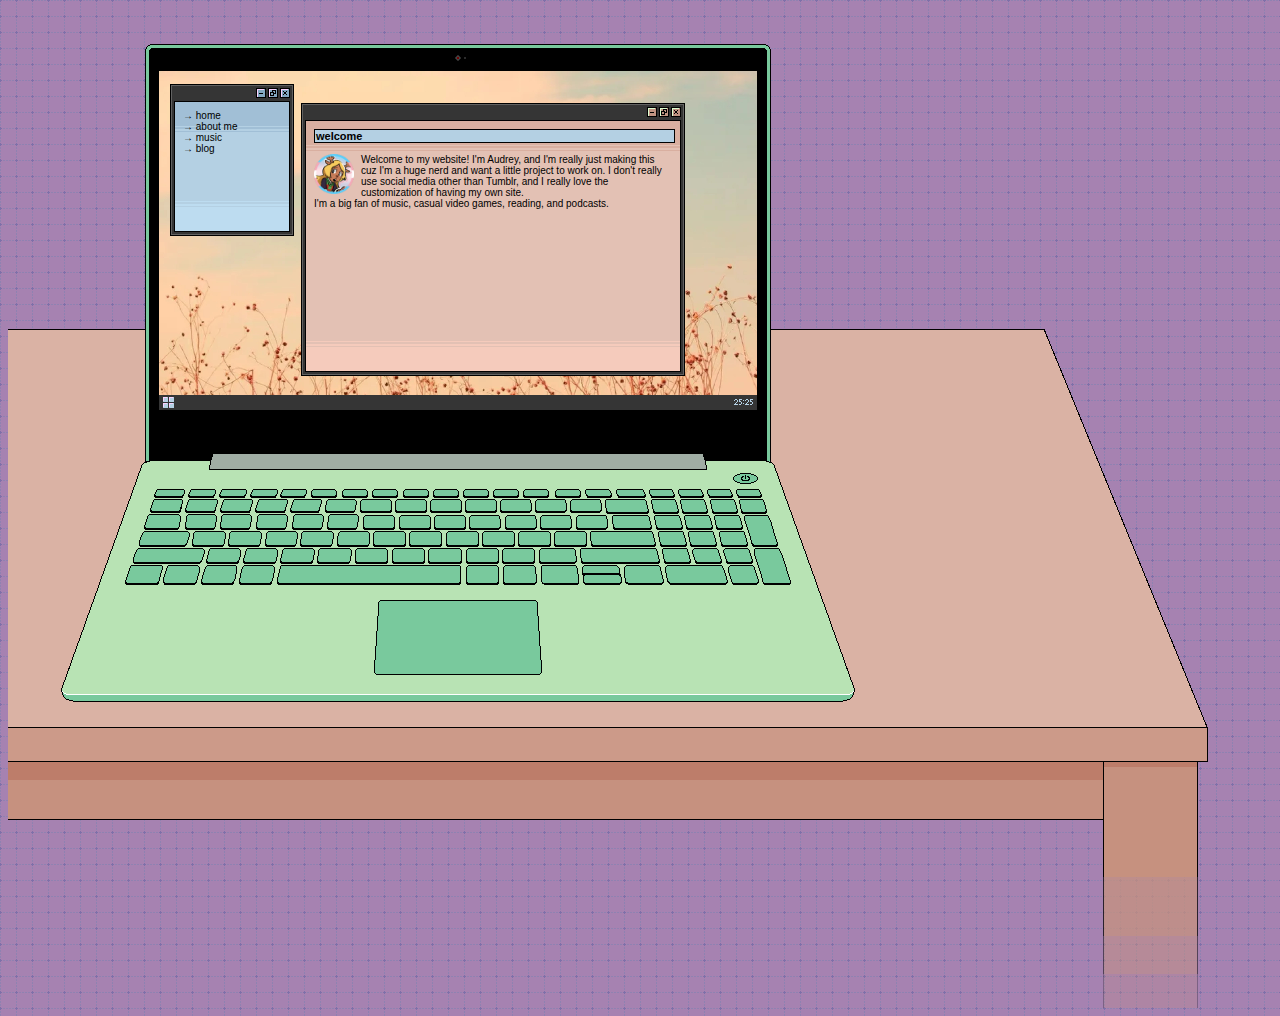
==== index.html @ ea3d9faa "a" ====
<!DOCTYPE html>
<html style="background-image: url('./images/background/bgtile.png'); background-repeat: repeat;">
    <head>
        <title>auki19</title>
        <link rel="stylesheet" type="text/css" href="./css/style.css">
    </head>

    <body style="background-image: url('./images/background/laptop.png'); background-repeat: no-repeat; width: 1200px; height: 1000px;">
        
        <iframe name="sidewindow" src="window1.html" width="114px" height="129px" style="top: 102px; left: 175px;"></iframe>

        <iframe name="mainwindow" src="home.html" width="374px" height="250px" style="top: 121px; left: 306px;"></iframe>
    </body>
</html>
---- css/style.css ----
iframe {
    position: absolute; 
    border: 0;
}

p {
    font-family: Verdana, Geneva, Tahoma, sans-serif;
    font-size: 10;
}

a {
    font-family: Verdana, Geneva, Tahoma, sans-serif;
    font-size: 10;
    color: black;
    font-style: normal;
    text-decoration: none;
}

a:hover {
    color: white;
}

h1 {
    font-family: Verdana, Geneva, Tahoma, sans-serif;
}

h2 {
    font-family: Verdana, Geneva, Tahoma, sans-serif;
}

h3 {
    font-family: Verdana, Geneva, Tahoma, sans-serif;
}

.head {
    background-color: #b4d0e3;
    border-color: black;
    border-width: 1px;
    border-style: solid;
    width: 100%;
    padding-left: 1px;
    font-weight: bold;
    font-size: 11px;
}

.head2 {
    background-color: #f3d5c9;
    border-color: black;
    border-width: 1px;
    border-style: solid;
    width: 100%;
    padding-left: 1px;
    font-size: 11px;

}

.inline {
    display: inline;
    float: left;
    margin-right: 7px;
}

td {
    padding: 0px;
    margin: 0px;
}

summary {
    font-family: Verdana, Geneva, Tahoma, sans-serif;
    font-size: 10;
    font-weight: bold;
    margin-left: 3px;
}
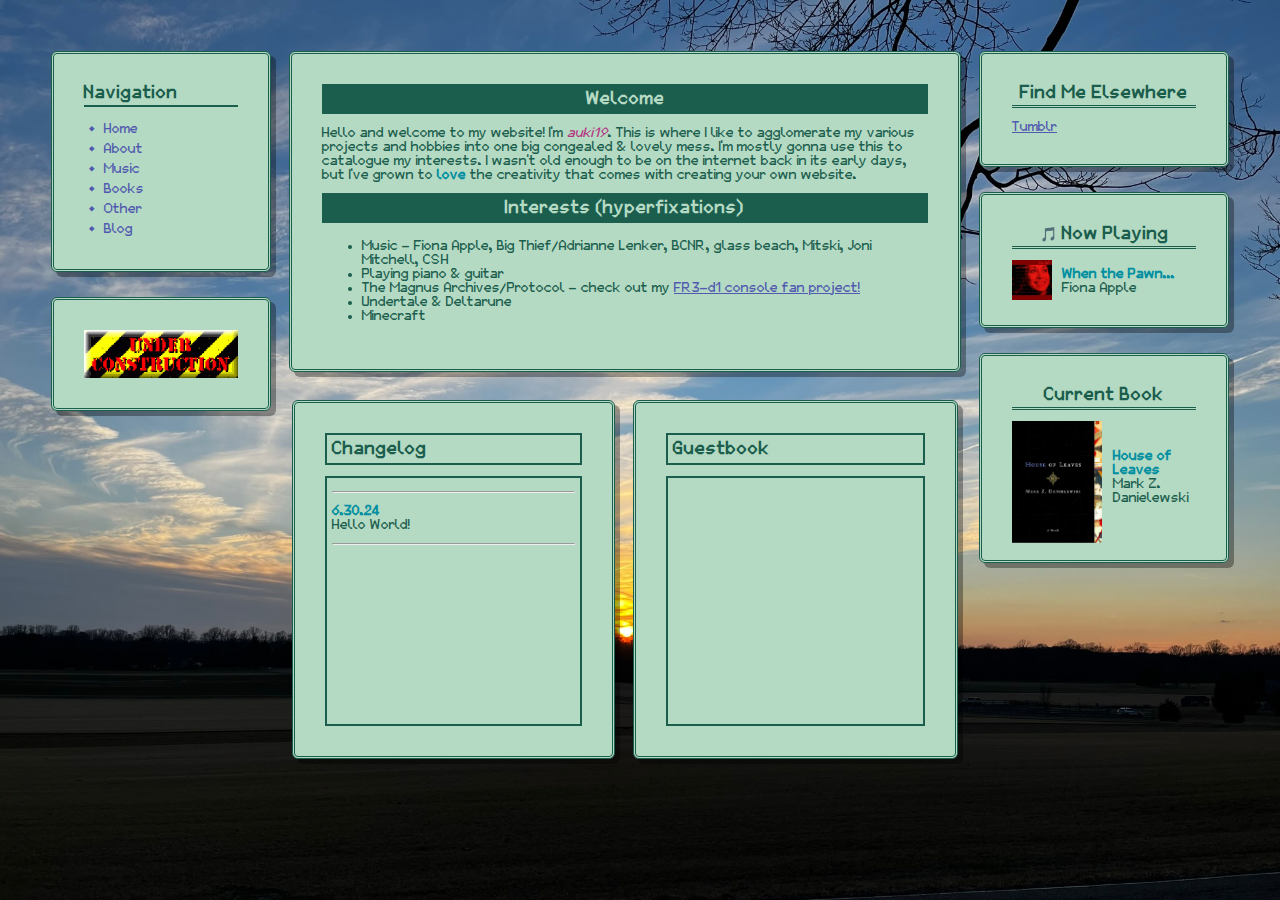
==== commit 402400f4: "a" ====
--- a/index.html
+++ b/index.html
@@ -1,14 +1,105 @@
-<!DOCTYPE html>
-<html style="background-image: url('./images/background/bgtile.png'); background-repeat: repeat;">
-    <head>
-        <title>auki19</title>
-        <link rel="stylesheet" type="text/css" href="./css/style.css">
+<html lang="en"><head>
+    <meta charset="UTF-8">
+    <meta name="viewport" content="width=device-width, initial-scale=1.0">
+    <link rel="stylesheet" href="./css/style.css">
+        <style>
+        
+        </style>
     </head>
+    <body>
 
-    <body style="background-image: url('./images/background/laptop.png'); background-repeat: no-repeat; width: 1200px; height: 1000px;">
-        
-        <iframe name="sidewindow" src="window1.html" width="114px" height="129px" style="top: 102px; left: 175px;"></iframe>
 
-        <iframe name="mainwindow" src="home.html" width="374px" height="250px" style="top: 121px; left: 306px;"></iframe>
-    </body>
+        <table class="main">
+            <tr>
+                <td class="lefttd">
+                    <div class="container">
+                        <h2 class="h2-ul" style="margin-top: 0px;">Navigation</h2>
+                        <p></p><a href="index.html">&#8226;&nbsp;&nbsp;Home</a> <br>
+                        <a href="about.html">&#8226;&nbsp;&nbsp;About</a> <br>
+                        <a href="music.html">&#8226;&nbsp;&nbsp;Music</a> <br>
+                        <a href="books.html">&#8226;&nbsp;&nbsp;Books</a> <br>
+                        <a href="other.html">&#8226;&nbsp;&nbsp;Other</a> <br>
+                        <a href="blog.html">&#8226;&nbsp;&nbsp;Blog</a>
+                    </div>
+                    <div class="container">
+                        <img style="width: 100%;" src="./images/badges/under_construction.gif">
+                    </div>
+                </td>
+                <td class="spacetd"></td>
+                <td class="middletd">
+                    <div class="container">
+                        <h2 class="h2-box" style="margin-top: 0px;">Welcome</h2>
+                        <p>Hello and welcome to my website! I'm <i>auki19</i>. This is where I like to agglomerate my various projects and hobbies into one big congealed & lovely mess. I'm mostly gonna use this to catalogue my interests. I wasn't old enough to be on the internet back in its early days, but I've grown to <b>love</b> the creativity that comes with creating your own website.</p>
+                        <h2 class="h2-box" style="margin-top: 0px;">Interests (hyperfixations)</h2>
+                        <ul>
+                            <li>
+                                Music - Fiona Apple, Big Thief/Adrianne Lenker, BCNR, glass beach, Mitski, Joni Mitchell, CSH
+                            </li>
+                            <li>
+                                Playing piano & guitar
+                            </li>
+                            <li>
+                                The Magnus Archives/Protocol - check out my <a href="https://fr3-d1.neocities.org">FR3-d1 console fan project!</a>
+                            </li>
+                            <li>
+                                Undertale & Deltarune
+                            </li>
+                            <li>
+                                Minecraft
+                            </li>
+                        </ul>
+                    </div>
+                    <table>
+                        <tr>
+                            <td style="width: 49%">
+                                <div class="container">
+                                    <h2 class="h2-ol" style="margin-top: 0px;">Changelog</h2>
+                                    <div class="container-inner" style="height: 250px;">
+                                        <hr>
+                                        <p>
+                                            <b>6.30.24</b> <br>
+                                            Hello World!
+                                        </p>
+                                        <hr>
+                                    </div>
+                                </div>
+                                
+                            </td>
+                            <td class="spacetd"></td>
+                            <td>
+                                <div class="container">
+                                    <h2 class="h2-ol" style="margin-top: 0px;">Guestbook</h2>
+                                    <iframe src="https://www3.cbox.ws/box/?boxid=3539032&boxtag=m0VxCj" width="100%" height="250px" allowtransparency="yes" allow="autoplay" frameborder="0" marginheight="0" marginwidth="0" scrolling="auto"></iframe>	
+                                </div>
+                            </td>
+                        </tr>
+                    </table>
+                    
+                </td>
+                <td class="spacetd"></td>
+                <td class="righttd">
+                    <div class="container">
+                        <h2>Find Me Elsewhere</h2>
+                        <a href="aukiq.tumblr.com">Tumblr</a>
+                    </div>
+                    <div class="container">
+                        <h2>&#127925; Now Playing</h2>
+                        <img style="width: 40px; float:left; margin-right: 10px;" src="./images/albums/whenthepawn.jpg">
+                        <p style="margin-bottom: 0px; margin-top: 18px;"><b>When the Pawn...</b> <br>Fiona Apple</p>
+                    </div>
+                    <div class="container">
+                        <h2>Current Book</h2>
+                        <div><img width="90px" style="float: left; margin-right: 11px;" src="./images/books/houseofleaves.jpg"></div>
+                        <p>
+                            <br><br>
+                            <b>House of Leaves</b><br>
+                            Mark Z. Danielewski 
+                            <br><br>
+                        </p>
+                    </div>
+                    
+                </td>
+            </tr>
+        </table>
+  </body>
 </html>--- a/css/style.css
+++ b/css/style.css
@@ -1,74 +1,273 @@
+:root {
+    --green: #b4dac3; 
+    --txtcolor: #1b5e4d;
+    --txtcolor-hover:#001812;
+    --txtcolor-bold: #008fa1; 
+    --txtcolor-italics: #b43481;
+    --txtcolor-link: #515aaf;   
+    --pink: #DAB4CB;
+    --purple: #B4B8DA;
+    --beige: #fffad1;
+}
+
+html {
+    height: 100%;
+    box-sizing: border-box;
+}
+
+body {
+    background-image: url(../images/photos/IMG_0011.JPEG);
+    background-attachment: fixed;
+    background-size: cover;
+    color: var(--txtcolor);
+    padding: 40px;
+    font-family: normal;
+    cursor:default;
+    box-sizing: border-box;
+}
+
+p {
+    font-size: 11px;
+}
+
+a {
+    font-size: 11px;
+    color: var(--txtcolor-link);
+}
+
+b {
+    color: var(--txtcolor-bold);
+}
+
+i {
+    color: var(--txtcolor-italics);
+}
+
+a:visited {
+    color: var(--txtcolor-link);
+}
+
+.hoverpoint:hover {
+    cursor: pointer;
+}
+
+li {
+    font-size: 11px;
+}
+
+li:hover {
+    color: var(--txtcolor-hover);
+}
+
+a:hover {
+    color: var(--beige);
+}
 
 iframe {
-    position: absolute; 
-    border: 0;
-}
-
-p {
-    font-family: Verdana, Geneva, Tahoma, sans-serif;
-    font-size: 10;
-}
-
-a {
-    font-family: Verdana, Geneva, Tahoma, sans-serif;
-    font-size: 10;
-    color: black;
-    font-style: normal;
+    border: var(--txtcolor) 2px solid;
+    box-sizing: border-box;
+}
+
+p:hover {
+    color: var(--txtcolor-hover);
+}
+
+h2 {
+    font-size: 14px;
+    color: var(--txtcolor);
+    margin-top: 0px;
+}
+
+h2:hover {
+    color: var(--txtcolor-hover);
+}
+
+.h2-box {
+    width: 100%;
+    background-color: var(--txtcolor);
+    color: var(--green);
+    padding-top: 6px;
+    padding-bottom: 6px;
+    text-align: center;
+}
+
+.h2-box:hover {
+    color: var(--green);
+    background-color: var(--txtcolor-hover);
+}
+
+.h2-ul {
+    width: 100%;
+    background: none;
+    color: var(--txtcolor);
+    padding-top: 0px;
+    padding-bottom: 3px;
+    text-align: left;
+    border-bottom: var(--txtcolor) 2px solid;
+}
+
+.h2-ul:hover {
+    color: var(--txtcolor-hover);
+    border-bottom: var(--txtcolor-hover) 2px solid;
+}
+
+.h2-ol {
+    width: 100%;
+    background: none;
+    color: var(--txtcolor);
+    padding-top: 0px;
+    padding-bottom: 3px;
+    text-align: left;
+    border: var(--txtcolor) 2px solid;
+    padding: 5px;
+    box-sizing: border-box;
+}
+
+.h2-ol:hover {
+    color: var(--txtcolor-hover);
+    border: var(--txtcolor-hover) 2px solid;
+}
+
+table {
+    width: 100%;
+    max-width: 1300px;
+    margin: auto;
+    
+}
+
+.musictable {
+    border: var(--txtcolor) 2px solid;
+}
+
+.musictable tr {
+    font-size: 12px;
+    text-align: center;
+    
+}
+
+.musictable td {
+    vertical-align: middle;
+    border: var(--txtcolor) 2px solid;
+    color: var(--txtcolor);
+}
+
+.musictable td:hover {
+    border: var(--txtcolor-hover) 2px solid;
+    color: var(--txtcolor-hover);
+}
+
+.musictable .tableheader {
+    background-color: var(--txtcolor);
+    color: var(--green);
+}
+
+.musictable .tableheader:hover {
+    background-color: var(--txtcolor-hover);
+    color: var(--green);
+}
+
+.musictable img {
+    width: 60px;
+}
+
+.main {
+    animation: fadeInUp 1s;
+}
+
+td {
+    vertical-align:top;
+}
+
+hr {
+    color: var(--txtcolor);
+}
+
+.lefttd a {
+    margin: 5px;
+    line-height: 20px;
     text-decoration: none;
 }
-
-a:hover {
-    color: white;
-}
-
-h1 {
-    font-family: Verdana, Geneva, Tahoma, sans-serif;
-}
-
-h2 {
-    font-family: Verdana, Geneva, Tahoma, sans-serif;
-}
-
-h3 {
-    font-family: Verdana, Geneva, Tahoma, sans-serif;
-}
-
-.head {
-    background-color: #b4d0e3;
-    border-color: black;
-    border-width: 1px;
-    border-style: solid;
-    width: 100%;
-    padding-left: 1px;
-    font-weight: bold;
-    font-size: 11px;
-}
-
-.head2 {
-    background-color: #f3d5c9;
-    border-color: black;
-    border-width: 1px;
-    border-style: solid;
-    width: 100%;
-    padding-left: 1px;
-    font-size: 11px;
-
-}
-
-.inline {
-    display: inline;
-    float: left;
-    margin-right: 7px;
-}
-
-td {
-    padding: 0px;
-    margin: 0px;
-}
-
-summary {
-    font-family: Verdana, Geneva, Tahoma, sans-serif;
-    font-size: 10;
-    font-weight: bold;
-    margin-left: 3px;
+.lefttd a:hover {
+    margin-left: 10px;
+}
+
+.lefttd {
+    width: 220px;
+    font-size: 16px;
+}
+
+.middletd {
+    
+}
+
+.righttd {
+    width: 250px;
+}
+
+.spacetd {
+    width: 10px;
+}
+
+.righttd h2 {
+    margin-top: 0px; 
+    text-align: center;
+    padding-top: 0px;
+    padding-bottom: 3px;
+    border-bottom: var(--txtcolor) 3px double;
+}
+
+.righttd h2:hover {
+    border-bottom: var(--txtcolor-hover) 4px double;
+}
+
+.container {
+    width: 100%;
+    border: var(--txtcolor) 3px double;
+    border-radius: 6px;
+    padding: 30px;
+    background-color: var(--green);
+    box-shadow: 5px 5px rgba(0, 0, 0, 0.336);
+    box-sizing: border-box;
+    margin-bottom: 25px;
+}
+
+.container:hover {
+    border: var(--txtcolor) 4px double;
+}
+
+.container-inner {
+    width: 100%;
+    background: none;
+    text-align: left;
+    border: var(--txtcolor) 2px solid;
+    padding: 5px;
+    box-sizing: border-box;
+    overflow-y: scroll;
+}
+
+.container-inner:hover {
+    border: var(--txtcolor-hover) 2px solid;
+}
+
+.container-2 {
+    background-color: var(--pink);
+    box-shadow: 5px 5px var(--purple);
+}
+
+
+@font-face {
+    font-family: normal;
+    src: url(../fonts/Micro-Six.ttf);
+}
+
+
+@keyframes fadeInUp {
+    0% {
+        transform: translateY(30px);
+        opacity: 0;
+    }
+    100% {
+        transform: translateY(0%);
+        opacity: 1;
+    }
 }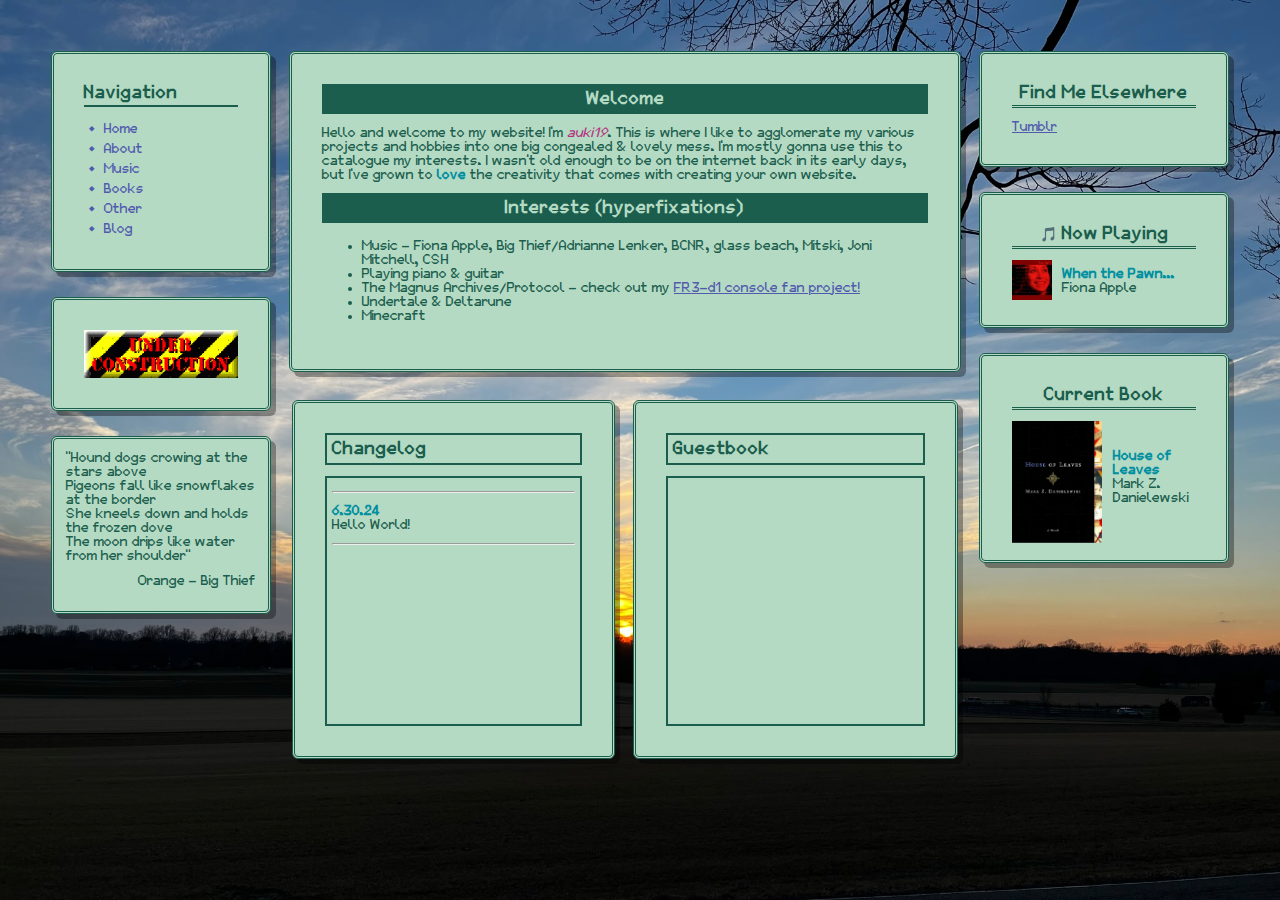
==== commit 70c90258: "a" ====
--- a/index.html
+++ b/index.html
@@ -23,6 +23,9 @@
                     </div>
                     <div class="container">
                         <img style="width: 100%;" src="./images/badges/under_construction.gif">
+                    </div>
+                    <div class="container" style="padding: 12px;">
+                        <p style="margin: 0px; padding: 0px;" id="lyric">A</p>
                     </div>
                 </td>
                 <td class="spacetd"></td>
@@ -101,5 +104,23 @@
                 </td>
             </tr>
         </table>
+
+        <script>
+            const lyrics = ['"Take all of your sympathy and leave it outside<br>\'cause there\'s no kind of loving that would make this alright"<br> <p style="text-align: right;">The Child Is Gone - Fiona Apple</p>', 
+            '"Early evening, the pink ring swallows<br>the spherical marigold terrain<br>Sleepily, Venus sinks and hollows<br>the stationed headlight of a plane"<br> <p style="text-align: right;">ingydar - Adrianne Lenker</p>',
+            '"One day I am gonna grow wings<br>A chemical reaction<br>Hysterical and useless"<br> <p style="text-align: right;">Let Down - Radiohead</p>',
+            '"No resolution, no circling dove<br>Still caught in the jaw of confusion"<br> <p style="text-align: right;">Century - Big Thief</p>',
+            '"He said \'it\'s all in your head\'<br>And I said \'So\'s everything,\' but he didn\'t get it"<br> <p style="text-align: right;">Paper Bag - Fiona Apple</p>',
+            '"Panic signs every single day<br>When your hands betray <br>No sense of sympathy<br>And you hold my hand every single day<br>But these days I fear the love in everything"<br> <p style="text-align: right;">puppy - glass beach</p>',
+            '"Mama here comes midnight with the dead moon in its jaws"<br> <p style="text-align: right;">Farewell Transmission - Songs: Ohia</p>',
+            '"Don\'t waste your pearls on me<br>I\'m only a pig"<br> <p style="text-align: right;">Turbines/Pigs - Black Country, New Road</p>',
+            '"Can\'t believe<br>How strange it is to be anything at all"<br> <p style="text-align: right;">In the Aeroplane Over the Sea - Neutral Milk Hotel</p>',
+            '"My certainty is wild, weaving<br>For you I am a child, believing<br>You lay beside me sleeping on a plane<br>In the future"<br> <p style="text-align: right;">Certainty - Big Thief</p>',
+            '"It\'ll take some time<br>But somewhere down the line<br>We won\'t be alone"<br> <p style="text-align: right;">My Boy (Twin Fantasy) - Car Seat Headrest</p>',
+            '"Hound dogs crowing at the stars above<br>Pigeons fall like snowflakes at the border<br>She kneels down and holds the frozen dove<br>The moon drips like water from her shoulder"<br> <p style="text-align: right;">Orange - Big Thief</p>',
+            '"I tried my hardest<br>But I\'d never learned<br>God\'s very simple and love shouldn\'t burn"<br> <p style="text-align: right;">Square - Mitski</p>'];
+            var i = Math.floor(Math.random() * lyrics.length);
+            document.getElementById("lyric").innerHTML = lyrics[i];
+        </script>
   </body>
 </html>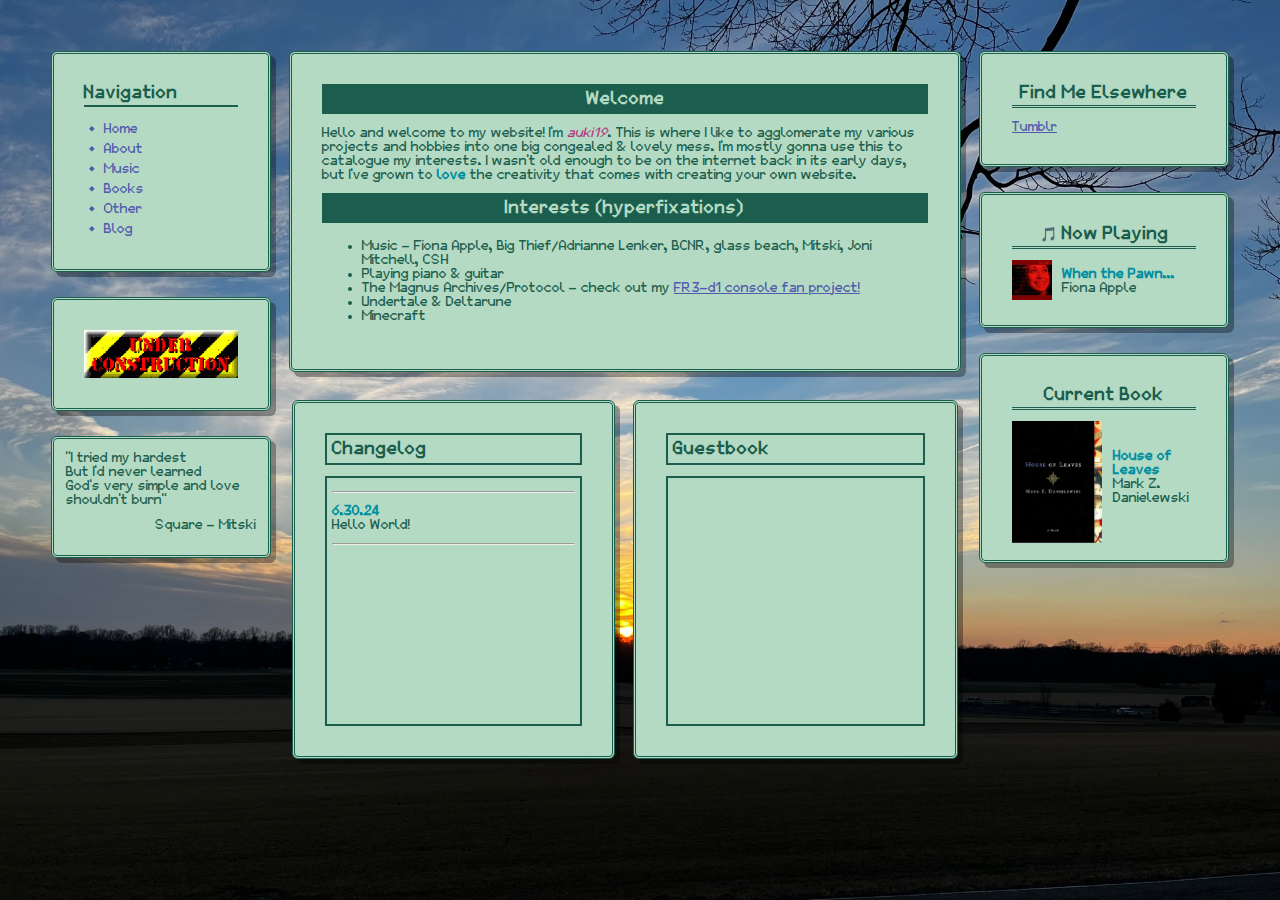
==== commit 7327dec8: "a" ====
--- a/index.html
+++ b/index.html
@@ -83,7 +83,7 @@
                 <td class="righttd">
                     <div class="container">
                         <h2>Find Me Elsewhere</h2>
-                        <a href="aukiq.tumblr.com">Tumblr</a>
+                        <a href="https://aukiq.tumblr.com">Tumblr</a>
                     </div>
                     <div class="container">
                         <h2>&#127925; Now Playing</h2>
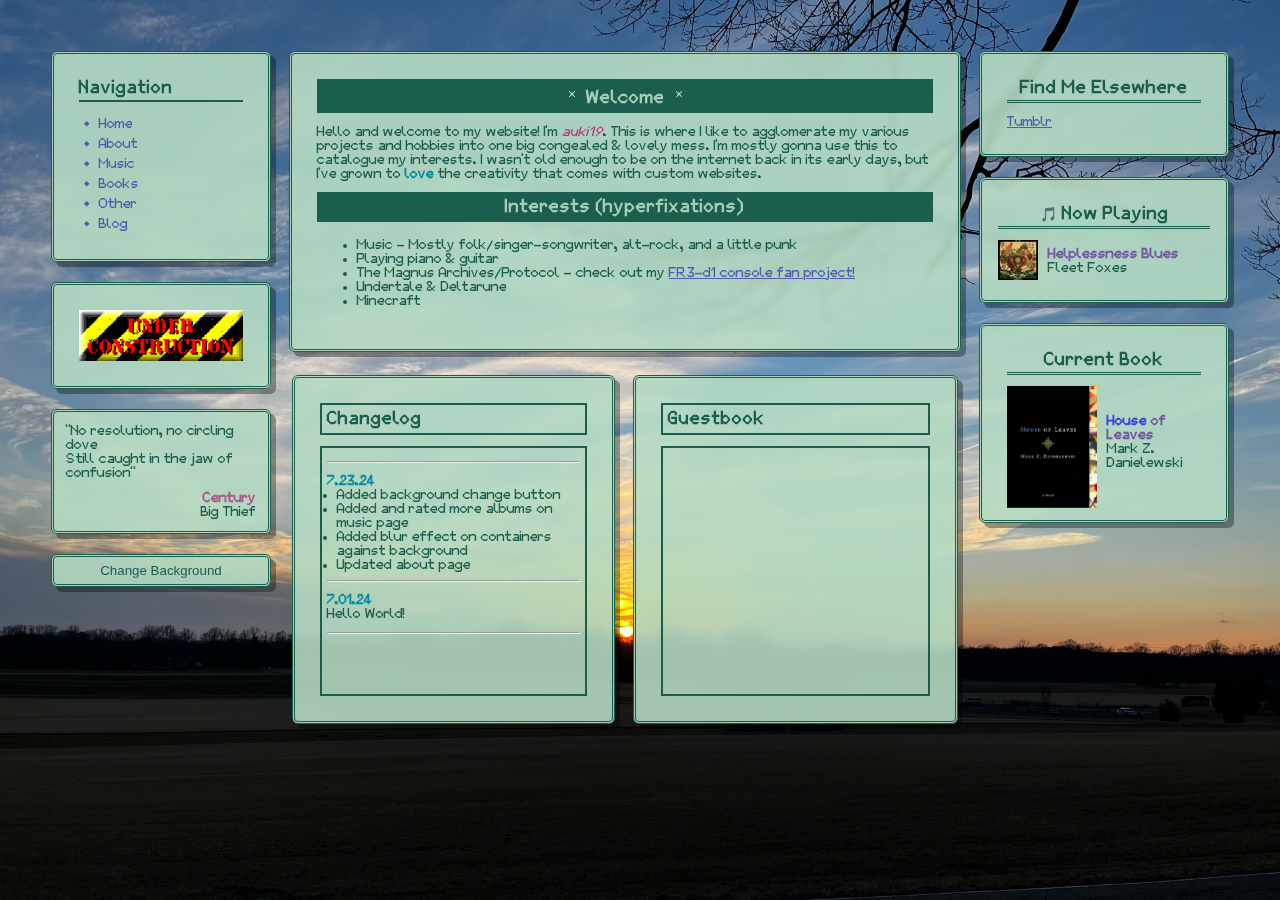
==== commit d9cbfd57: "a" ====
--- a/index.html
+++ b/index.html
@@ -24,19 +24,22 @@
                     <div class="container">
                         <img style="width: 100%;" src="./images/badges/under_construction.gif">
                     </div>
-                    <div class="container" style="padding: 12px;">
+                    <div class="container-xsmall">
                         <p style="margin: 0px; padding: 0px;" id="lyric">A</p>
                     </div>
+                    <button style="padding: 6px;" onclick="changeBg()">
+                        Change Background
+                    </button>
                 </td>
                 <td class="spacetd"></td>
                 <td class="middletd">
                     <div class="container">
-                        <h2 class="h2-box" style="margin-top: 0px;">Welcome</h2>
-                        <p>Hello and welcome to my website! I'm <i>auki19</i>. This is where I like to agglomerate my various projects and hobbies into one big congealed & lovely mess. I'm mostly gonna use this to catalogue my interests. I wasn't old enough to be on the internet back in its early days, but I've grown to <b>love</b> the creativity that comes with creating your own website.</p>
+                        <h2 class="h2-box" style="margin-top: 0px;"><img src="./images/ui/h2char.gif" style="width: 18px;"> Welcome <img src="./images/ui/h2char.gif" style="width: 18px;"></h2>
+                        <p>Hello and welcome to my website! I'm <i>auki19</i>. This is where I like to agglomerate my various projects and hobbies into one big congealed & lovely mess. I'm mostly gonna use this to catalogue my interests. I wasn't old enough to be on the internet back in its early days, but I've grown to <b>love</b> the creativity that comes with custom websites.</p>
                         <h2 class="h2-box" style="margin-top: 0px;">Interests (hyperfixations)</h2>
                         <ul>
                             <li>
-                                Music - Fiona Apple, Big Thief/Adrianne Lenker, BCNR, glass beach, Mitski, Joni Mitchell, CSH
+                                Music - Mostly folk/singer-songwriter, alt-rock, and a little punk
                             </li>
                             <li>
                                 Playing piano & guitar
@@ -59,8 +62,19 @@
                                     <h2 class="h2-ol" style="margin-top: 0px;">Changelog</h2>
                                     <div class="container-inner" style="height: 250px;">
                                         <hr>
+                                        <p style="margin-bottom: 0px;">
+                                            <b>7.23.24</b> <br>
+                                        </p>
+                                            <ul style="margin: 0px; padding-left: 10px;">
+                                                <li>Added background change button</li>
+                                                <li>Added and rated more albums on music page</li>
+                                                <li>Added blur effect on containers against background</li>
+                                                <li>Updated about page</li>
+                                            </ul>
+                                        
+                                        <hr>
                                         <p>
-                                            <b>6.30.24</b> <br>
+                                            <b>7.01.24</b> <br>
                                             Hello World!
                                         </p>
                                         <hr>
@@ -85,17 +99,17 @@
                         <h2>Find Me Elsewhere</h2>
                         <a href="https://aukiq.tumblr.com">Tumblr</a>
                     </div>
-                    <div class="container">
+                    <div class="container-small">
                         <h2>&#127925; Now Playing</h2>
-                        <img style="width: 40px; float:left; margin-right: 10px;" src="./images/albums/whenthepawn.jpg">
-                        <p style="margin-bottom: 0px; margin-top: 18px;"><b>When the Pawn...</b> <br>Fiona Apple</p>
+                        <img style="width: 40px; float:left; margin-right: 10px;" src="./images/albums/helplessness.jpg">
+                        <p style="margin-bottom: 0px; margin-top: 18px;"><b>Helplessness Blues</b> <br>Fleet Foxes</p>
                     </div>
                     <div class="container">
                         <h2>Current Book</h2>
-                        <div><img width="90px" style="float: left; margin-right: 11px;" src="./images/books/houseofleaves.jpg"></div>
+                        <div><img width="90px" style="float: left; margin-right: 10px;" src="./images/books/houseofleaves.jpg"></div>
                         <p>
                             <br><br>
-                            <b>House of Leaves</b><br>
+                            <b><b style="color: rgb(58, 58, 238);">House</b> of Leaves</b><br>
                             Mark Z. Danielewski 
                             <br><br>
                         </p>
@@ -106,21 +120,41 @@
         </table>
 
         <script>
-            const lyrics = ['"Take all of your sympathy and leave it outside<br>\'cause there\'s no kind of loving that would make this alright"<br> <p style="text-align: right;">The Child Is Gone - Fiona Apple</p>', 
-            '"Early evening, the pink ring swallows<br>the spherical marigold terrain<br>Sleepily, Venus sinks and hollows<br>the stationed headlight of a plane"<br> <p style="text-align: right;">ingydar - Adrianne Lenker</p>',
-            '"One day I am gonna grow wings<br>A chemical reaction<br>Hysterical and useless"<br> <p style="text-align: right;">Let Down - Radiohead</p>',
-            '"No resolution, no circling dove<br>Still caught in the jaw of confusion"<br> <p style="text-align: right;">Century - Big Thief</p>',
-            '"He said \'it\'s all in your head\'<br>And I said \'So\'s everything,\' but he didn\'t get it"<br> <p style="text-align: right;">Paper Bag - Fiona Apple</p>',
-            '"Panic signs every single day<br>When your hands betray <br>No sense of sympathy<br>And you hold my hand every single day<br>But these days I fear the love in everything"<br> <p style="text-align: right;">puppy - glass beach</p>',
-            '"Mama here comes midnight with the dead moon in its jaws"<br> <p style="text-align: right;">Farewell Transmission - Songs: Ohia</p>',
-            '"Don\'t waste your pearls on me<br>I\'m only a pig"<br> <p style="text-align: right;">Turbines/Pigs - Black Country, New Road</p>',
-            '"Can\'t believe<br>How strange it is to be anything at all"<br> <p style="text-align: right;">In the Aeroplane Over the Sea - Neutral Milk Hotel</p>',
-            '"My certainty is wild, weaving<br>For you I am a child, believing<br>You lay beside me sleeping on a plane<br>In the future"<br> <p style="text-align: right;">Certainty - Big Thief</p>',
-            '"It\'ll take some time<br>But somewhere down the line<br>We won\'t be alone"<br> <p style="text-align: right;">My Boy (Twin Fantasy) - Car Seat Headrest</p>',
-            '"Hound dogs crowing at the stars above<br>Pigeons fall like snowflakes at the border<br>She kneels down and holds the frozen dove<br>The moon drips like water from her shoulder"<br> <p style="text-align: right;">Orange - Big Thief</p>',
-            '"I tried my hardest<br>But I\'d never learned<br>God\'s very simple and love shouldn\'t burn"<br> <p style="text-align: right;">Square - Mitski</p>'];
+            const lyrics = ['"Take all of your sympathy and leave it outside<br>\'cause there\'s no kind of loving that would make this alright"<br> <p style="text-align: right; margin-bottom: 0px;"><b>The Child Is Gone</b><br>Fiona Apple</p>', 
+            '"Early evening, the pink ring swallows<br>the spherical marigold terrain<br>Sleepily, Venus sinks and hollows<br>the stationed headlight of a plane"<br> <p style="text-align: right; margin-bottom: 0px;"><b>ingydar</b><br>Adrianne Lenker</p>',
+            '"One day I am gonna grow wings<br>A chemical reaction<br>Hysterical and useless"<br> <p style="text-align: right; margin-bottom: 0px;"><b>Let Down</b><br>Radiohead</p>',
+            '"No resolution, no circling dove<br>Still caught in the jaw of confusion"<br> <p style="text-align: right; margin-bottom: 0px;"><b>Century</b><br>Big Thief</p>',
+            '"He said \'it\'s all in your head\'<br>And I said \'So\'s everything,\' but he didn\'t get it"<br> <p style="text-align: right; margin-bottom: 0px;"><b>Paper Bag</b><br>Fiona Apple</p>',
+            '"Panic signs every single day<br>When your hands betray <br>No sense of sympathy<br>And you hold my hand every single day<br>But these days I fear the love in everything"<br> <p style="text-align: right; margin-bottom: 0px;"><b>puppy</b><br>glass beach</p>',
+            '"Mama here comes midnight with the dead moon in its jaws"<br> <p style="text-align: right; margin-bottom: 0px;"><b>Farewell Transmission</b><br>Songs: Ohia</p>',
+            '"Don\'t waste your pearls on me<br>I\'m only a pig"<br> <p style="text-align: right; margin-bottom: 0px;"><b>Turbines/Pigs</b><br>Black Country, New Road</p>',
+            '"Can\'t believe<br>How strange it is to be anything at all"<br> <p style="text-align: right; margin-bottom: 0px;"><b>In the Aeroplane Over the Sea</b><br>Neutral Milk Hotel</p>',
+            '"My certainty is wild, weaving<br>For you I am a child, believing<br>You lay beside me sleeping on a plane<br>In the future"<br> <p style="text-align: right; margin-bottom: 0px;"><b>Certainty</b><br>Big Thief</p>',
+            '"It\'ll take some time<br>But somewhere down the line<br>We won\'t be alone"<br> <p style="text-align: right; margin-bottom: 0px;"><b>My Boy (Twin Fantasy)</b><br>Car Seat Headrest</p>',
+            '"Hound dogs crowing at the stars above<br>Pigeons fall like snowflakes at the border<br>She kneels down and holds the frozen dove<br>The moon drips like water from her shoulder"<br> <p style="text-align: right; margin-bottom: 0px;"><b>Orange</b><br>Big Thief</p>',
+            '"I tried my hardest<br>But I\'d never learned<br>God\'s very simple and love shouldn\'t burn"<br> <p style="text-align: right; margin-bottom: 0px;"><b>Square</b><br>Mitski</p>',
+            '"Nothing\'s gonna change my world"<br> <p style="text-align: right; margin-bottom: 0px;"><b>Across the Universe</b><br>The Beatles</b></p>',
+            '"Non sum qualis eram"<br> <p style="text-align: right; margin-bottom: 0px;"><b>House of Leaves</b><br>Mark Z. Danielewski</p>',];
             var i = Math.floor(Math.random() * lyrics.length);
             document.getElementById("lyric").innerHTML = lyrics[i];
+
+            const bgUrls = ['url(./images/photos/IMG_0011.JPEG)', 'url(./images/photos/IMG_0242.JPEG)', 'url(./images/photos/IMG_3113.JPEG)', 'url(./images/photos/IMG_3123.JPEG)'];
+            var k;
+            if (localStorage.getItem("k") === null) {
+                k = 0;
+            } else {
+                k = Number(localStorage.getItem("k"));
+            }
+            document.body.style.backgroundImage = bgUrls[localStorage.getItem("k")];
+            function changeBg () {
+                if (k + 1 < bgUrls.length) {
+                    k++;
+                } else {
+                    k = 0;
+                }
+                document.body.style.backgroundImage = bgUrls[k];
+                localStorage.setItem("k", JSON.stringify(k));
+            }
         </script>
   </body>
 </html>--- a/css/style.css
+++ b/css/style.css
@@ -1,10 +1,12 @@
 :root {
-    --green: #b4dac3; 
+    --green: #b4dac3e5;
     --txtcolor: #1b5e4d;
-    --txtcolor-hover:#001812;
-    --txtcolor-bold: #008fa1; 
+    --txtcolor-hover: #001812;
+    --txtcolor-bold: #008fa1;
+    --txtcolor-bold-1: #aa5889;
+    --txtcolor-bold-2: #7357a0;
     --txtcolor-italics: #b43481;
-    --txtcolor-link: #515aaf;   
+    --txtcolor-link: #515aaf;
     --pink: #DAB4CB;
     --purple: #B4B8DA;
     --beige: #fffad1;
@@ -22,7 +24,7 @@
     color: var(--txtcolor);
     padding: 40px;
     font-family: normal;
-    cursor:default;
+    cursor: default;
     box-sizing: border-box;
 }
 
@@ -57,6 +59,7 @@
 
 li:hover {
     color: var(--txtcolor-hover);
+    font-size: 11.5px;
 }
 
 a:hover {
@@ -90,6 +93,7 @@
     padding-bottom: 6px;
     text-align: center;
 }
+
 
 .h2-box:hover {
     color: var(--green);
@@ -132,7 +136,7 @@
     width: 100%;
     max-width: 1300px;
     margin: auto;
-    
+
 }
 
 .musictable {
@@ -142,7 +146,7 @@
 .musictable tr {
     font-size: 12px;
     text-align: center;
-    
+
 }
 
 .musictable td {
@@ -175,7 +179,7 @@
 }
 
 td {
-    vertical-align:top;
+    vertical-align: top;
 }
 
 hr {
@@ -196,20 +200,28 @@
     font-size: 16px;
 }
 
-.middletd {
-    
-}
+.lefttd b {
+    color: var(--txtcolor-bold-1);
+}
+
+.middletd {}
+
+
 
 .righttd {
     width: 250px;
 }
 
+.righttd b {
+    color: var(--txtcolor-bold-2);
+}
+
 .spacetd {
     width: 10px;
 }
 
 .righttd h2 {
-    margin-top: 0px; 
+    margin-top: 0px;
     text-align: center;
     padding-top: 0px;
     padding-bottom: 3px;
@@ -224,16 +236,80 @@
     width: 100%;
     border: var(--txtcolor) 3px double;
     border-radius: 6px;
-    padding: 30px;
-    background-color: var(--green);
-    box-shadow: 5px 5px rgba(0, 0, 0, 0.336);
-    box-sizing: border-box;
-    margin-bottom: 25px;
+    padding: 25px;
+    background-color: var(--green);
+    backdrop-filter: blur(3px);
+    box-shadow: 5px 5px rgba(0, 0, 0, 0.336);
+    box-sizing: border-box;
+    margin-bottom: 20px;
 }
 
 .container:hover {
     border: var(--txtcolor) 4px double;
-}
+    padding: 24px;
+}
+
+.container {
+    width: 100%;
+    border: var(--txtcolor) 3px double;
+    border-radius: 6px;
+    padding: 25px;
+    background-color: var(--green);
+    backdrop-filter: blur(3px);
+    box-shadow: 5px 5px rgba(0, 0, 0, 0.336);
+    box-sizing: border-box;
+    margin-bottom: 20px;
+}
+
+.container-small {
+    width: 100%;
+    border: var(--txtcolor) 3px double;
+    border-radius: 6px;
+    padding: 25px;
+    padding-left: 16px; padding-right: 16px;
+    background-color: var(--green);
+    backdrop-filter: blur(3px);
+    box-shadow: 5px 5px rgba(0, 0, 0, 0.336);
+    box-sizing: border-box;
+    margin-bottom: 20px;
+}
+
+.container-small:hover {
+    border: var(--txtcolor) 4px double;
+    padding: 24px;
+    padding-left: 15px; padding-right: 15px;
+}
+
+.container-xsmall {
+    width: 100%;
+    border: var(--txtcolor) 3px double;
+    border-radius: 6px;
+    padding: 12px;
+    background-color: var(--green);
+    backdrop-filter: blur(3px);
+    box-shadow: 5px 5px rgba(0, 0, 0, 0.336);
+    box-sizing: border-box;
+    margin-bottom: 20px;
+}
+
+.container-xsmall:hover {
+    border: var(--txtcolor) 4px double;
+    padding: 11px;
+}
+
+.nohover {
+    width: 100%;
+    border: var(--txtcolor) 3px double;
+    border-radius: 6px;
+    padding: 25px;
+    background-color: var(--green);
+    backdrop-filter: blur(3px);
+    box-shadow: 5px 5px rgba(0, 0, 0, 0.336);
+    box-sizing: border-box;
+    margin-bottom: 20px;
+}
+
+
 
 .container-inner {
     width: 100%;
@@ -254,6 +330,27 @@
     box-shadow: 5px 5px var(--purple);
 }
 
+
+button {
+    width: 100%;
+    border: var(--txtcolor) 3px double;
+    border-radius: 6px;
+    padding: 25px;
+    background-color: var(--green);
+    backdrop-filter: blur(3px);
+    box-shadow: 5px 5px rgba(0, 0, 0, 0.336);
+    box-sizing: border-box;
+    margin-bottom: 20px;
+    color: var(--txtcolor);
+}
+
+button:hover {
+    cursor: pointer;
+    background-color: var(--txtcolor);
+    color: var(--green);
+    box-shadow: none;
+    filter: drop-shadow(1px 1px 0 var(--green)) drop-shadow(-1px -1px 0 var(--green)) drop-shadow(-1px 1px 0 var(--green)) drop-shadow(1px -1px 0 var(--green));
+}
 
 @font-face {
     font-family: normal;
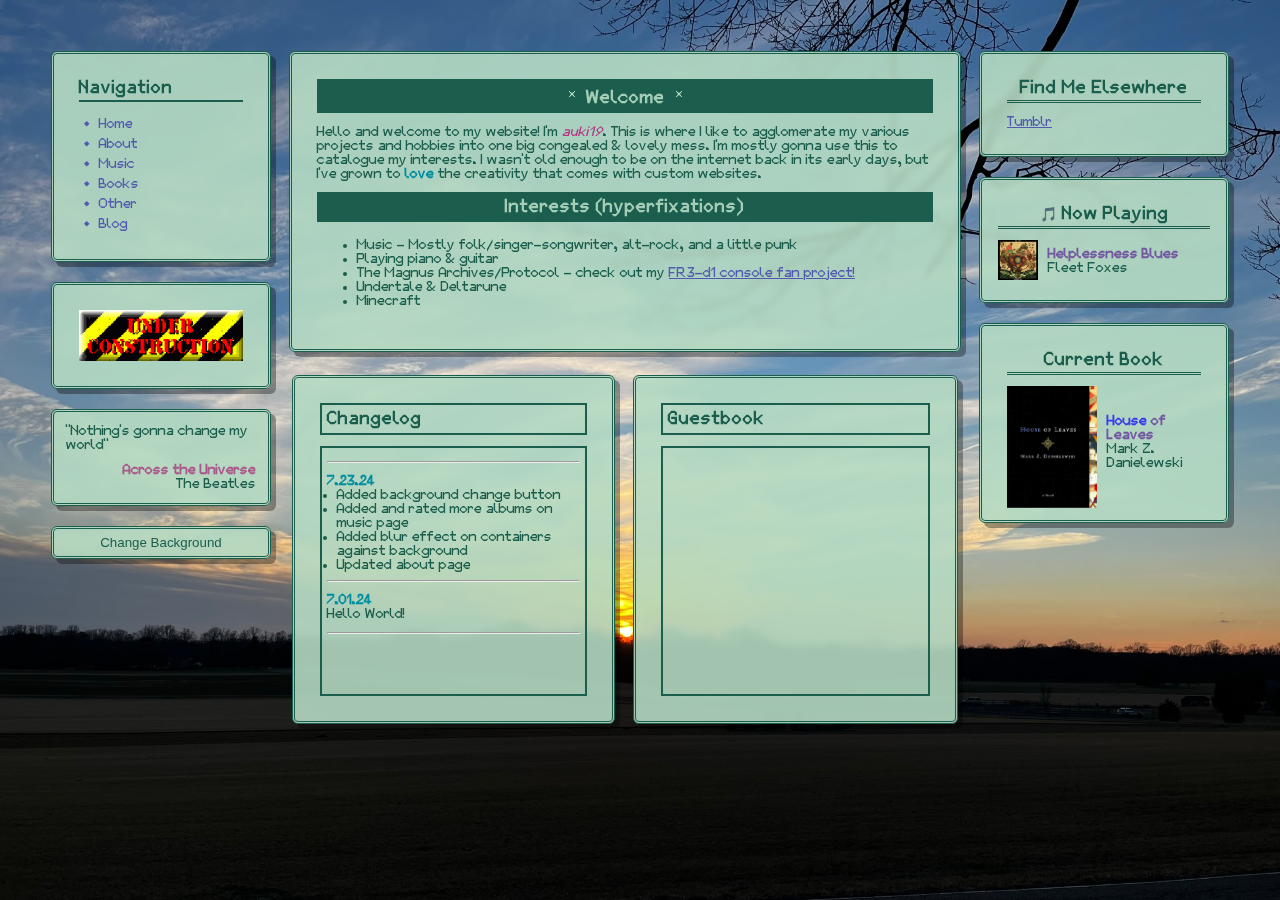
==== commit de4d2156: "a" ====
--- a/index.html
+++ b/index.html
@@ -134,7 +134,7 @@
             '"Hound dogs crowing at the stars above<br>Pigeons fall like snowflakes at the border<br>She kneels down and holds the frozen dove<br>The moon drips like water from her shoulder"<br> <p style="text-align: right; margin-bottom: 0px;"><b>Orange</b><br>Big Thief</p>',
             '"I tried my hardest<br>But I\'d never learned<br>God\'s very simple and love shouldn\'t burn"<br> <p style="text-align: right; margin-bottom: 0px;"><b>Square</b><br>Mitski</p>',
             '"Nothing\'s gonna change my world"<br> <p style="text-align: right; margin-bottom: 0px;"><b>Across the Universe</b><br>The Beatles</b></p>',
-            '"Non sum qualis eram"<br> <p style="text-align: right; margin-bottom: 0px;"><b>House of Leaves</b><br>Mark Z. Danielewski</p>',];
+            '"Non sum qualis eram"<br> <p style="text-align: right; margin-bottom: 0px;"><b><b style="color: rgb(58, 58, 238);">House</b> of Leaves</b><br>Mark Z. Danielewski</p>',];
             var i = Math.floor(Math.random() * lyrics.length);
             document.getElementById("lyric").innerHTML = lyrics[i];
 
--- a/css/style.css
+++ b/css/style.css
@@ -37,6 +37,10 @@
     color: var(--txtcolor-link);
 }
 
+a:visited {
+    color: var(--txtcolor-link);
+}
+
 b {
     color: var(--txtcolor-bold);
 }
@@ -45,9 +49,7 @@
     color: var(--txtcolor-italics);
 }
 
-a:visited {
-    color: var(--txtcolor-link);
-}
+
 
 .hoverpoint:hover {
     cursor: pointer;
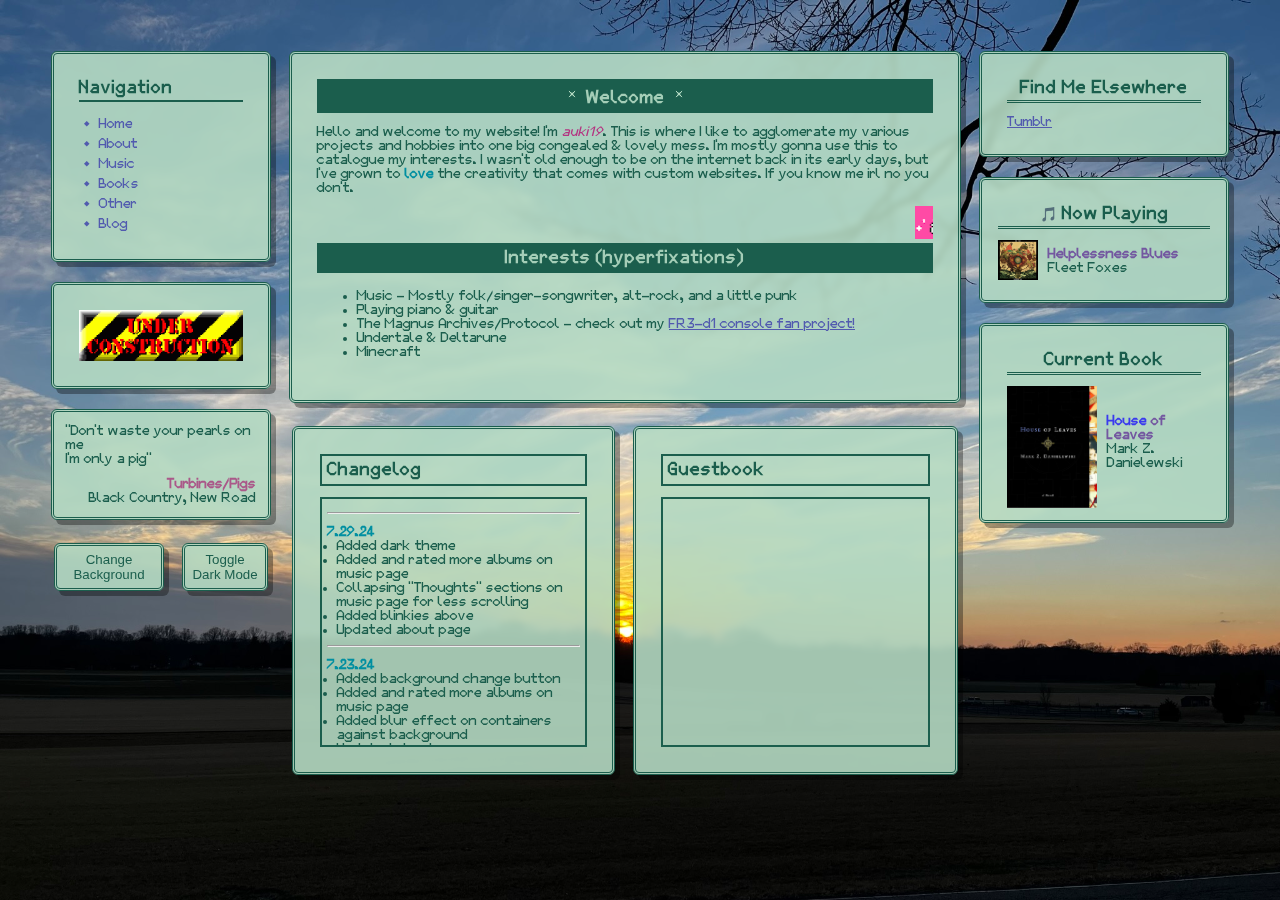
==== commit 80950f7f: "a" ====
--- a/index.html
+++ b/index.html
@@ -26,16 +26,40 @@
                     </div>
                     <div class="container-xsmall">
                         <p style="margin: 0px; padding: 0px;" id="lyric">A</p>
-                    </div>
-                    <button style="padding: 6px;" onclick="changeBg()">
-                        Change Background
-                    </button>
+                        <div class="shuffle" onclick="changeQuote()"></div>
+                    </div>
+                    <table>
+                        <tr>
+                            <td>
+                                <button style="padding: 6px;" onclick="changeBg()">
+                                    Change Background
+                                </button>
+                            </td>
+                            <td class="spacetd"></td>
+                            <td>
+                                <button style="padding: 6px;" onclick="toggleTheme()">
+                                    Toggle Dark Mode
+                                </button>
+                            </td>
+                        </tr>
+                    </table>
+                    
+                    
                 </td>
                 <td class="spacetd"></td>
                 <td class="middletd">
                     <div class="container">
                         <h2 class="h2-box" style="margin-top: 0px;"><img src="./images/ui/h2char.gif" style="width: 18px;"> Welcome <img src="./images/ui/h2char.gif" style="width: 18px;"></h2>
-                        <p>Hello and welcome to my website! I'm <i>auki19</i>. This is where I like to agglomerate my various projects and hobbies into one big congealed & lovely mess. I'm mostly gonna use this to catalogue my interests. I wasn't old enough to be on the internet back in its early days, but I've grown to <b>love</b> the creativity that comes with custom websites.</p>
+                        <p>Hello and welcome to my website! I'm <i>auki19</i>. This is where I like to agglomerate my various projects and hobbies into one big congealed & lovely mess. I'm mostly gonna use this to catalogue my interests. I wasn't old enough to be on the internet back in its early days, but I've grown to <b>love</b> the creativity that comes with custom websites. If you know me irl no you don't.</p>
+                        <marquee scrolldelay="225">
+                            <img class="blinkie" src="./images/badges/blinkies/d1.webp">
+                        <img class="blinkie" src="./images/badges/blinkies/d2.webp">
+                        <img class="blinkie" src="./images/badges/blinkies/d3.webp">
+                        <img class="blinkie" src="./images/badges/blinkies/d4.webp">
+                        <img class="blinkie" src="./images/badges/blinkies/d5.webp">
+                        <img class="blinkie" src="./images/badges/blinkies/d6.webp">
+                        </marquee>
+                        
                         <h2 class="h2-box" style="margin-top: 0px;">Interests (hyperfixations)</h2>
                         <ul>
                             <li>
@@ -63,15 +87,25 @@
                                     <div class="container-inner" style="height: 250px;">
                                         <hr>
                                         <p style="margin-bottom: 0px;">
+                                            <b>7.29.24</b> <br>
+                                        </p>
+                                        <ul style="margin: 0px; padding-left: 10px;">
+                                            <li>Added dark theme</li>
+                                            <li>Added and rated more albums on music page</li>
+                                            <li>Collapsing "Thoughts" sections on music page for less scrolling</li>
+                                            <li>Added blinkies above</li>
+                                            <li>Updated about page</li>
+                                        </ul>
+                                        <hr>
+                                        <p style="margin-bottom: 0px;">
                                             <b>7.23.24</b> <br>
                                         </p>
-                                            <ul style="margin: 0px; padding-left: 10px;">
-                                                <li>Added background change button</li>
-                                                <li>Added and rated more albums on music page</li>
-                                                <li>Added blur effect on containers against background</li>
-                                                <li>Updated about page</li>
-                                            </ul>
-                                        
+                                        <ul style="margin: 0px; padding-left: 10px;">
+                                            <li>Added background change button</li>
+                                            <li>Added and rated more albums on music page</li>
+                                            <li>Added blur effect on containers against background</li>
+                                            <li>Updated about page</li>
+                                        </ul>
                                         <hr>
                                         <p>
                                             <b>7.01.24</b> <br>
@@ -120,7 +154,7 @@
         </table>
 
         <script>
-            const lyrics = ['"Take all of your sympathy and leave it outside<br>\'cause there\'s no kind of loving that would make this alright"<br> <p style="text-align: right; margin-bottom: 0px;"><b>The Child Is Gone</b><br>Fiona Apple</p>', 
+            const quotes = ['"Take all of your sympathy and leave it outside<br>\'cause there\'s no kind of loving that would make this alright"<br> <p style="text-align: right; margin-bottom: 0px;"><b>The Child Is Gone</b><br>Fiona Apple</p>', 
             '"Early evening, the pink ring swallows<br>the spherical marigold terrain<br>Sleepily, Venus sinks and hollows<br>the stationed headlight of a plane"<br> <p style="text-align: right; margin-bottom: 0px;"><b>ingydar</b><br>Adrianne Lenker</p>',
             '"One day I am gonna grow wings<br>A chemical reaction<br>Hysterical and useless"<br> <p style="text-align: right; margin-bottom: 0px;"><b>Let Down</b><br>Radiohead</p>',
             '"No resolution, no circling dove<br>Still caught in the jaw of confusion"<br> <p style="text-align: right; margin-bottom: 0px;"><b>Century</b><br>Big Thief</p>',
@@ -134,9 +168,16 @@
             '"Hound dogs crowing at the stars above<br>Pigeons fall like snowflakes at the border<br>She kneels down and holds the frozen dove<br>The moon drips like water from her shoulder"<br> <p style="text-align: right; margin-bottom: 0px;"><b>Orange</b><br>Big Thief</p>',
             '"I tried my hardest<br>But I\'d never learned<br>God\'s very simple and love shouldn\'t burn"<br> <p style="text-align: right; margin-bottom: 0px;"><b>Square</b><br>Mitski</p>',
             '"Nothing\'s gonna change my world"<br> <p style="text-align: right; margin-bottom: 0px;"><b>Across the Universe</b><br>The Beatles</b></p>',
-            '"Non sum qualis eram"<br> <p style="text-align: right; margin-bottom: 0px;"><b><b style="color: rgb(58, 58, 238);">House</b> of Leaves</b><br>Mark Z. Danielewski</p>',];
-            var i = Math.floor(Math.random() * lyrics.length);
-            document.getElementById("lyric").innerHTML = lyrics[i];
+            '"Non sum qualis eram"<br> <p style="text-align: right; margin-bottom: 0px;"><b><b style="color: rgb(58, 58, 238);">House</b> of Leaves</b><br>Mark Z. Danielewski</p>',
+            '"Nothing looks that real to me<br>I only see in two or three colors"<br> <p style="text-align: right; margin-bottom: 0px;"><b>Randy</b><br>Big Thief</p>',
+            '"What\'s it like to breathe in?<br>Find a friend and gather within<br>I am a wolf in a city of women<br>You only know the light is on"<br> <p style="text-align: right; margin-bottom: 0px;"><b>Randy</b><br>Big Thief</p>'];
+            var i = Math.floor(Math.random() * quotes.length);
+            document.getElementById("lyric").innerHTML = quotes[i];
+
+            function changeQuote () {
+                i = Math.floor(Math.random() * quotes.length);
+                document.getElementById("lyric").innerHTML = quotes[i];
+            }
 
             const bgUrls = ['url(./images/photos/IMG_0011.JPEG)', 'url(./images/photos/IMG_0242.JPEG)', 'url(./images/photos/IMG_3113.JPEG)', 'url(./images/photos/IMG_3123.JPEG)'];
             var k;
@@ -155,6 +196,30 @@
                 document.body.style.backgroundImage = bgUrls[k];
                 localStorage.setItem("k", JSON.stringify(k));
             }
+
+
+            if (window.localStorage.getItem('theme') == 'dark') {
+                setTheme('./css/dark.css');
+            } else {
+                setTheme('./css/style.css');
+            }
+
+            function toggleTheme() {
+                if (window.localStorage.getItem('theme') == 'default') {
+                    setTheme('./css/dark.css');
+                    window.localStorage.setItem('theme', 'dark');
+                } else {
+                    setTheme('./css/style.css');
+                    window.localStorage.setItem('theme', 'default');
+                }
+            }
+
+            function setTheme(x) {
+                var get = document.getElementById('logo');
+                var theme = document.getElementsByTagName('link')[0];
+                theme.setAttribute('href', x);
+            }
+
         </script>
   </body>
 </html>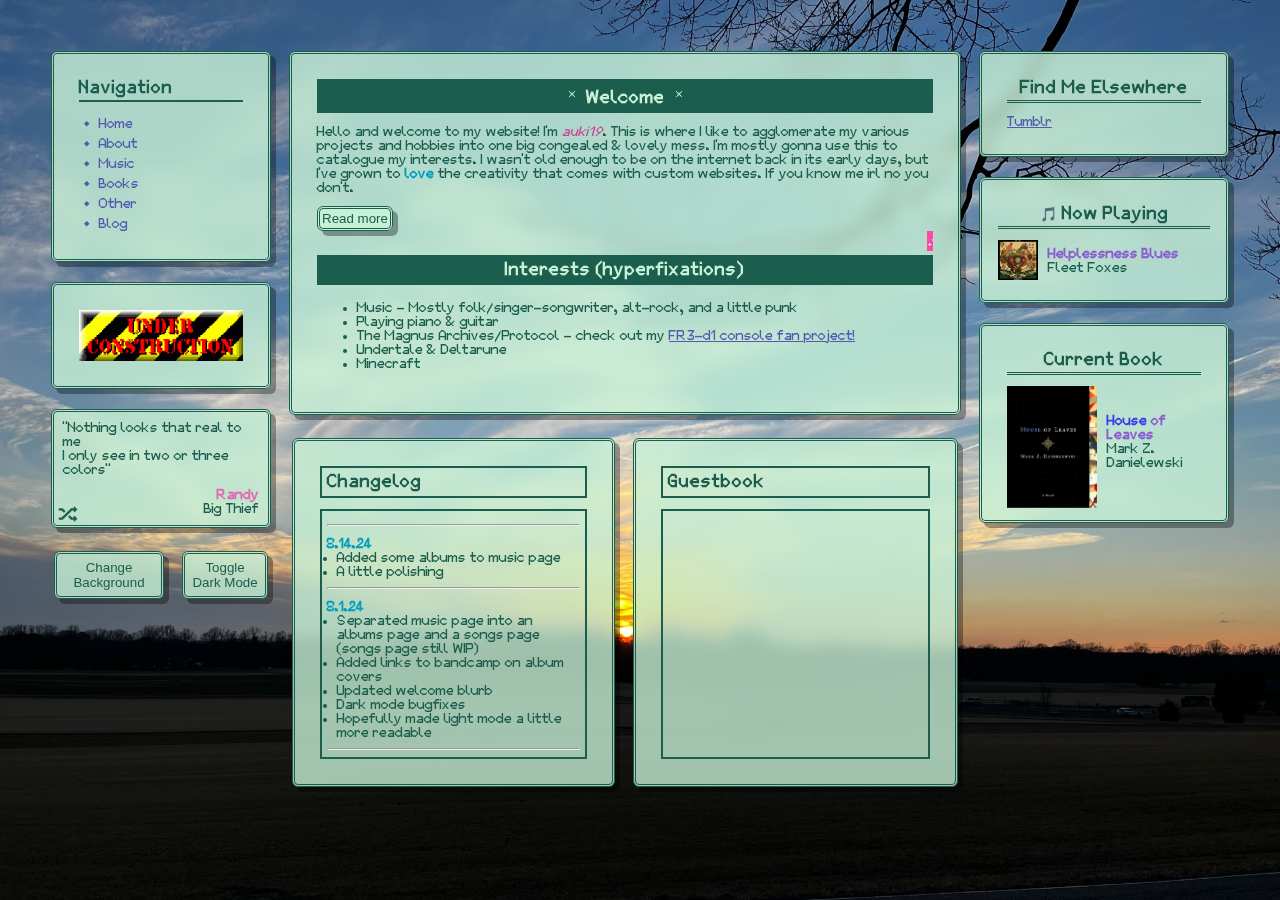
==== commit d4c66c5f: "a" ====
--- a/index.html
+++ b/index.html
@@ -50,8 +50,15 @@
                 <td class="middletd">
                     <div class="container">
                         <h2 class="h2-box" style="margin-top: 0px;"><img src="./images/ui/h2char.gif" style="width: 18px;"> Welcome <img src="./images/ui/h2char.gif" style="width: 18px;"></h2>
-                        <p>Hello and welcome to my website! I'm <i>auki19</i>. This is where I like to agglomerate my various projects and hobbies into one big congealed & lovely mess. I'm mostly gonna use this to catalogue my interests. I wasn't old enough to be on the internet back in its early days, but I've grown to <b>love</b> the creativity that comes with custom websites. If you know me irl no you don't.</p>
-                        <marquee scrolldelay="225">
+                        <p>Hello and welcome to my website! I'm <i>auki19</i>. This is where I like to agglomerate my various projects and hobbies into one big congealed & lovely mess. I'm mostly gonna use this to catalogue my interests. I wasn't old enough to be on the internet back in its early days, but I've grown to <b>love</b> the creativity that comes with custom websites. If you know me irl no you don't.</p> 
+                        <p id="a1" style="display: none;">
+                            I'm a believer in the idea that the internet should return to its pre-corporatized pre-social-media state. I find it incredibly ironic as well as scary how many supposed leftists online seem to conflate transparently-predatory-mental-illness-inducer-apps-run-by-fascistic-megacorporations-that-have-your-worst-interests-in-mind with "free speech". Progressive ideology has survived and will continue to survive without algorithms and faux-intellectual astroturfed brainslop breathing down the neck of valid discourse.
+                        </p>
+                        <p id="a2" style="display: none;">
+                            I don't believe that social media as a concept is ontologically evil, but that it's never been executed in a way that's been anything but predatory (capitalism blah blah blah you get it). The worst offenders in my opinion have been short-form content social media apps like tiktok or instagram. The shorter and punchier social media content is, the less and less you're engaging with any individual person's actual ideas and the more and more you're engaging with an algorithm created to exploit you. Most leftists are on the same page about the dangerous right-wing radicalization social media has a huge hand in, but many seem to think that as the side with the <b>Good Ideas&#8482;</b> we're immune to the same kind of well-poisoning.
+                        </p>
+                        <button class="button-link" onclick="readMore()" id="readMore">Read more</button>
+                        <marquee scrolldelay="700">
                             <img class="blinkie" src="./images/badges/blinkies/d1.webp">
                         <img class="blinkie" src="./images/badges/blinkies/d2.webp">
                         <img class="blinkie" src="./images/badges/blinkies/d3.webp">
@@ -85,6 +92,25 @@
                                 <div class="container">
                                     <h2 class="h2-ol" style="margin-top: 0px;">Changelog</h2>
                                     <div class="container-inner" style="height: 250px;">
+                                        <hr>
+                                        <p style="margin-bottom: 0px;">
+                                            <b>8.14.24</b> <br>
+                                        </p>
+                                        <ul style="margin: 0px; padding-left: 10px;">
+                                            <li>Added some albums to music page</li>
+                                            <li>A little polishing</li>
+                                        </ul>
+                                        <hr>
+                                        <p style="margin-bottom: 0px;">
+                                            <b>8.1.24</b> <br>
+                                        </p>
+                                        <ul style="margin: 0px; padding-left: 10px;">
+                                            <li>Separated music page into an albums page and a songs page (songs page still WIP)</li>
+                                            <li>Added links to bandcamp on album covers</li>
+                                            <li>Updated welcome blurb</li>
+                                            <li>Dark mode bugfixes</li>
+                                            <li>Hopefully made light mode a little more readable</li>
+                                        </ul>
                                         <hr>
                                         <p style="margin-bottom: 0px;">
                                             <b>7.29.24</b> <br>
@@ -170,7 +196,8 @@
             '"Nothing\'s gonna change my world"<br> <p style="text-align: right; margin-bottom: 0px;"><b>Across the Universe</b><br>The Beatles</b></p>',
             '"Non sum qualis eram"<br> <p style="text-align: right; margin-bottom: 0px;"><b><b style="color: rgb(58, 58, 238);">House</b> of Leaves</b><br>Mark Z. Danielewski</p>',
             '"Nothing looks that real to me<br>I only see in two or three colors"<br> <p style="text-align: right; margin-bottom: 0px;"><b>Randy</b><br>Big Thief</p>',
-            '"What\'s it like to breathe in?<br>Find a friend and gather within<br>I am a wolf in a city of women<br>You only know the light is on"<br> <p style="text-align: right; margin-bottom: 0px;"><b>Randy</b><br>Big Thief</p>'];
+            '"What\'s it like to breathe in?<br>Find a friend and gather within<br>I am a wolf in a city of women<br>You only know the light is on"<br> <p style="text-align: right; margin-bottom: 0px;"><b>Randy</b><br>Big Thief</p>',
+            '"I can hardly afford a second summer of splinters"<br> <p style="text-align: right; margin-bottom: 0px;"><b>Concorde</b><br>Black Country, New Road</p>',];
             var i = Math.floor(Math.random() * quotes.length);
             document.getElementById("lyric").innerHTML = quotes[i];
 
@@ -220,6 +247,18 @@
                 theme.setAttribute('href', x);
             }
 
+            function readMore () {
+                if (document.getElementById('a1').style.display == "none") {
+                    document.getElementById('a1').style.display = "block";
+                    document.getElementById('a2').style.display = "block";
+                    document.getElementById('readMore').innerHTML = "Read less";
+                } else {
+                    document.getElementById('a1').style.display = "none";
+                    document.getElementById('a2').style.display = "none";
+                    document.getElementById('readMore').innerHTML = "Read more";
+                }
+                
+            }
         </script>
   </body>
 </html>--- a/css/style.css
+++ b/css/style.css
@@ -1,11 +1,15 @@
 :root {
-    --green: #b4dac3e5;
+    --green: #c7f1d7;
+    --green-transparent: #c7f1d7cc;
     --txtcolor: #1b5e4d;
     --txtcolor-hover: #001812;
-    --txtcolor-bold: #008fa1;
-    --txtcolor-bold-1: #aa5889;
-    --txtcolor-bold-2: #7357a0;
-    --txtcolor-italics: #b43481;
+    --txtcolor-bold: #00a0bd;
+    --txtcolor-bold-hover: #adf4ff;
+    --txtcolor-bold-1: #df6bb0;
+    --txtcolor-bold-1-hover: #f8cfe8;
+    --txtcolor-bold-2: #895dcf;
+    --txtcolor-bold-2-hover: #d7c4f7;
+    --txtcolor-italics: #ce3e94;
     --txtcolor-link: #515aaf;
     --pink: #DAB4CB;
     --purple: #B4B8DA;
@@ -15,6 +19,7 @@
 html {
     height: 100%;
     box-sizing: border-box;
+    scroll-behavior: smooth;
 }
 
 body {
@@ -24,7 +29,7 @@
     color: var(--txtcolor);
     padding: 40px;
     font-family: normal;
-    cursor: default;
+    cursor: url('../images/ui/light\ pink\ heart\ cursor.png'), default;
     box-sizing: border-box;
 }
 
@@ -33,8 +38,9 @@
 }
 
 a {
-    font-size: 11px;
+    
     color: var(--txtcolor-link);
+    cursor: url('../images/ui/pinkpointer.png'), pointer;
 }
 
 a:visited {
@@ -45,6 +51,11 @@
     color: var(--txtcolor-bold);
 }
 
+b:hover {
+    color: var(--txtcolor-bold-hover);
+    filter: drop-shadow(1px 1px 0 var(--txtcolor-bold)) drop-shadow(-1px -1px 0 var(--txtcolor-bold)) drop-shadow(-1px 1px 0 var(--txtcolor-bold)) drop-shadow(1px -1px 0 var(--txtcolor-bold));
+}
+
 i {
     color: var(--txtcolor-italics);
 }
@@ -52,7 +63,7 @@
 
 
 .hoverpoint:hover {
-    cursor: pointer;
+    cursor: url('../images/ui/pinkpointer.png'), pointer;
 }
 
 li {
@@ -136,7 +147,7 @@
 
 table {
     width: 100%;
-    max-width: 1300px;
+    max-width: 1350px;
     margin: auto;
 
 }
@@ -155,6 +166,7 @@
     vertical-align: middle;
     border: var(--txtcolor) 2px solid;
     color: var(--txtcolor);
+    padding: 0px;
 }
 
 .musictable td:hover {
@@ -192,6 +204,7 @@
     margin: 5px;
     line-height: 20px;
     text-decoration: none;
+    font-size: 11px;
 }
 .lefttd a:hover {
     margin-left: 10px;
@@ -206,6 +219,11 @@
     color: var(--txtcolor-bold-1);
 }
 
+.lefttd b:hover {
+    color: var(--txtcolor-bold-1-hover);
+    filter: drop-shadow(1px 1px 0 var(--txtcolor-bold-1)) drop-shadow(-1px -1px 0 var(--txtcolor-bold-1)) drop-shadow(-1px 1px 0 var(--txtcolor-bold-1)) drop-shadow(1px -1px 0 var(--txtcolor-bold-1));
+}
+
 .middletd {}
 
 
@@ -214,8 +232,17 @@
     width: 250px;
 }
 
-.righttd b {
+.righttd a {
+    font-size: 11px;
+}
+
+.righttd b { 
     color: var(--txtcolor-bold-2);
+}
+
+.righttd b:hover {
+    color: var(--txtcolor-bold-2-hover);
+    filter: drop-shadow(1px 1px 0 var(--txtcolor-bold-2)) drop-shadow(-1px -1px 0 var(--txtcolor-bold-2)) drop-shadow(-1px 1px 0 var(--txtcolor-bold-2)) drop-shadow(1px -1px 0 var(--txtcolor-bold-2));
 }
 
 .spacetd {
@@ -239,8 +266,8 @@
     border: var(--txtcolor) 3px double;
     border-radius: 6px;
     padding: 25px;
-    background-color: var(--green);
-    backdrop-filter: blur(3px);
+    background-color: var(--green-transparent);
+    backdrop-filter: blur(8px);
     box-shadow: 5px 5px rgba(0, 0, 0, 0.336);
     box-sizing: border-box;
     margin-bottom: 20px;
@@ -249,18 +276,6 @@
 .container:hover {
     border: var(--txtcolor) 4px double;
     padding: 24px;
-}
-
-.container {
-    width: 100%;
-    border: var(--txtcolor) 3px double;
-    border-radius: 6px;
-    padding: 25px;
-    background-color: var(--green);
-    backdrop-filter: blur(3px);
-    box-shadow: 5px 5px rgba(0, 0, 0, 0.336);
-    box-sizing: border-box;
-    margin-bottom: 20px;
 }
 
 .container-small {
@@ -269,8 +284,8 @@
     border-radius: 6px;
     padding: 25px;
     padding-left: 16px; padding-right: 16px;
-    background-color: var(--green);
-    backdrop-filter: blur(3px);
+    background-color: var(--green-transparent);
+    backdrop-filter: blur(8px);
     box-shadow: 5px 5px rgba(0, 0, 0, 0.336);
     box-sizing: border-box;
     margin-bottom: 20px;
@@ -286,9 +301,9 @@
     width: 100%;
     border: var(--txtcolor) 3px double;
     border-radius: 6px;
-    padding: 12px;
-    background-color: var(--green);
-    backdrop-filter: blur(3px);
+    padding: 9px;
+    background-color: var(--green-transparent);
+    backdrop-filter: blur(8px);
     box-shadow: 5px 5px rgba(0, 0, 0, 0.336);
     box-sizing: border-box;
     margin-bottom: 20px;
@@ -296,7 +311,7 @@
 
 .container-xsmall:hover {
     border: var(--txtcolor) 4px double;
-    padding: 11px;
+    padding: 8px;
 }
 
 .nohover {
@@ -304,8 +319,8 @@
     border: var(--txtcolor) 3px double;
     border-radius: 6px;
     padding: 25px;
-    background-color: var(--green);
-    backdrop-filter: blur(3px);
+    background-color: var(--green-transparent);
+    backdrop-filter: blur(8px);
     box-shadow: 5px 5px rgba(0, 0, 0, 0.336);
     box-sizing: border-box;
     margin-bottom: 20px;
@@ -338,20 +353,92 @@
     border: var(--txtcolor) 3px double;
     border-radius: 6px;
     padding: 25px;
-    background-color: var(--green);
-    backdrop-filter: blur(3px);
+    background-color: var(--green-transparent);
+    backdrop-filter: blur(8px);
     box-shadow: 5px 5px rgba(0, 0, 0, 0.336);
     box-sizing: border-box;
     margin-bottom: 20px;
     color: var(--txtcolor);
 }
 
+.button-small {
+    width: auto;
+    padding: 8px;
+}
+
+.button-link {
+    width: auto;
+    padding: 2px;
+    margin: auto;
+}
+
 button:hover {
-    cursor: pointer;
+    cursor: url('../images/ui/pinkpointer.png'), pointer;
     background-color: var(--txtcolor);
     color: var(--green);
     box-shadow: none;
     filter: drop-shadow(1px 1px 0 var(--green)) drop-shadow(-1px -1px 0 var(--green)) drop-shadow(-1px 1px 0 var(--green)) drop-shadow(1px -1px 0 var(--green));
+}
+
+.shuffle {
+    width: 20px; height: 20px; float:left; position: relative; left: -5px; bottom: 12px; display: block;
+    background-image: url(../images/ui/shuffle.webp);
+    background-size: 20px 20px;
+}
+
+.shuffle:hover {
+    background-image: url(../images/ui/shuffle2.webp);
+    cursor: url('../images/ui/pinkpointer.png'), pointer;
+}
+
+details {
+    width: 100%;
+    margin: 0px;
+    vertical-align: middle;
+    padding: 5px;
+    padding-bottom: 4px;
+    margin-top: 5px;
+    box-sizing: border-box;
+}
+summary {
+    border: var(--txtcolor) 3px solid;
+    color: var(--txtcolor);
+    padding-left: 5px;
+    text-align: center;
+    margin-bottom: 5px;
+    height: 24px;
+    padding-top: 11px;
+}
+  
+summary:hover {
+    background-color: var(--txtcolor);
+    color: var(--green);
+    cursor: url('../images/ui/pinkpointer.png'), pointer;
+}
+
+details summary::after {
+    content: "Click to show";
+}
+  
+details[open] summary {
+    border: var(--txtcolor-hover) 3px solid;
+    color: var(--txtcolor-hover);
+}
+
+
+details[open] summary:hover {
+    border: var(--txtcolor-hover) 3px solid;
+    background-color: var(--txtcolor-hover);
+    color: var(--green);
+}
+
+details[open] summary::after {
+    content: "Click to hide";
+}
+  
+.blinkie {
+    width: 150px;
+    height: 20px;
 }
 
 @font-face {
@@ -369,4 +456,4 @@
         transform: translateY(0%);
         opacity: 1;
     }
-}+}
